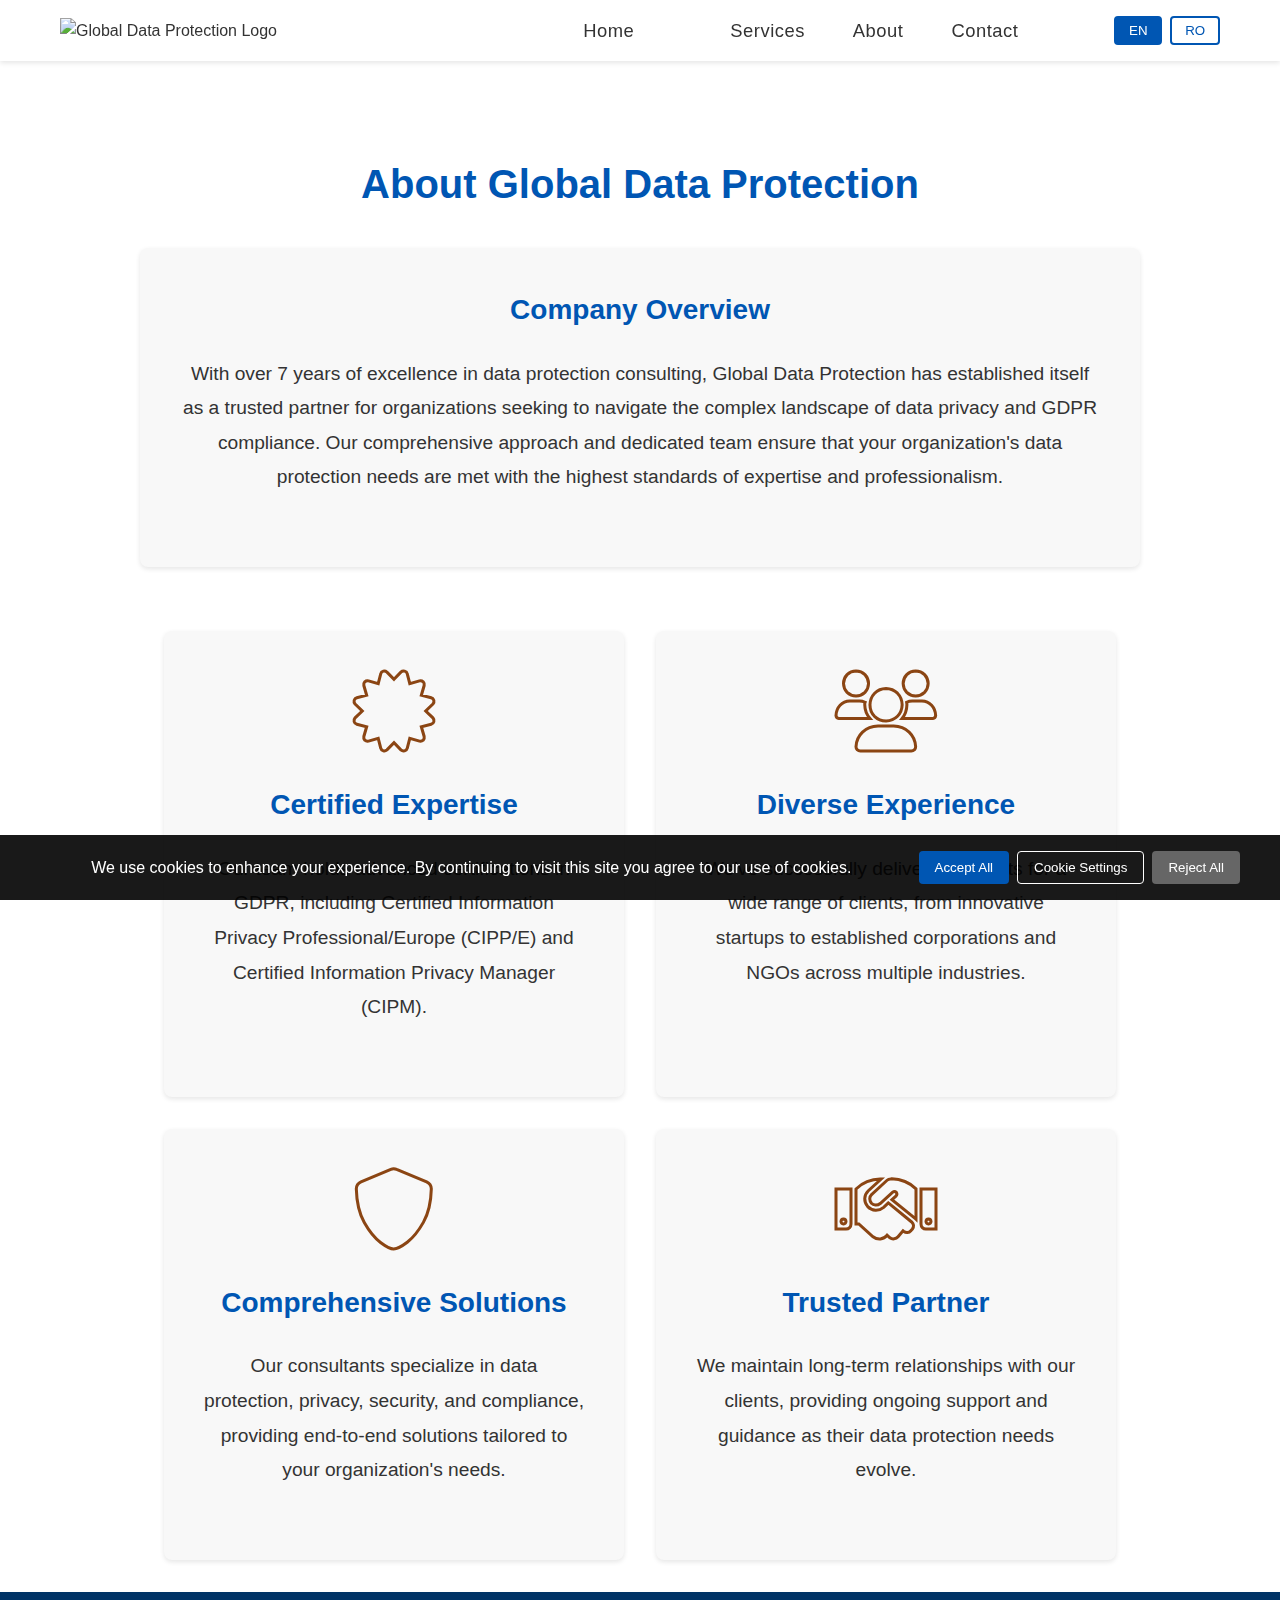
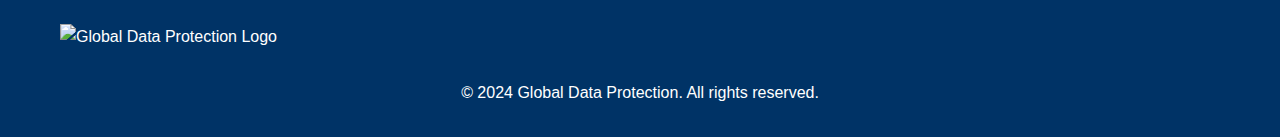
==== about.html @ 709bd5a8 "Initial website upload" ====
<!DOCTYPE html>
<html lang="en">
<head>
    <meta charset="UTF-8">
    <meta name="viewport" content="width=device-width, initial-scale=1.0">
    <title>About Global Data Protection | Leading GDPR Consultancy</title>
    <meta name="description" content="Learn about Global Data Protection - your trusted partner in GDPR compliance and data protection. Over 7 years of expertise in privacy consulting and implementation.">
    <meta name="keywords" content="about Global Data Protection, GDPR consultancy, data protection experts, privacy consulting, GDPR expertise, Romania data protection">
    
    <!-- Open Graph / Social Media Meta Tags -->
    <meta property="og:type" content="website">
    <meta property="og:title" content="About Global Data Protection | Leading GDPR Consultancy">
    <meta property="og:description" content="Discover Global Data Protection's expertise in GDPR compliance and data protection. Your trusted partner for comprehensive privacy solutions.">
    <meta property="og:image" content="../Photos/logo.png.png">
    <meta property="og:url" content="https://yourdomain.com/about.html">
    
    <!-- Twitter Card Meta Tags -->
    <meta name="twitter:card" content="summary_large_image">
    <meta name="twitter:title" content="About Global Data Protection | Leading GDPR Consultancy">
    <meta name="twitter:description" content="Discover Global Data Protection's expertise in GDPR compliance and data protection. Your trusted partner for comprehensive privacy solutions.">
    <meta name="twitter:image" content="../Photos/logo.png.png">
    
    <!-- Canonical URL -->
    <link rel="canonical" href="https://yourdomain.com/about.html">
    
    <!-- Additional Meta Tags -->
    <meta name="robots" content="index, follow">
    <meta name="author" content="Global Data Protection">
    
    <link rel="stylesheet" href="styles.css">
    <link rel="stylesheet" href="https://cdnjs.cloudflare.com/ajax/libs/font-awesome/6.0.0/css/all.min.css">
    
    <!-- Schema.org Markup -->
    <script type="application/ld+json">
    {
        "@context": "https://schema.org",
        "@type": "Organization",
        "name": "Global Data Protection",
        "description": "Leading provider of GDPR compliance and data protection services with over 7 years of experience.",
        "foundingDate": "2017",
        "image": "../Photos/logo.png.png",
        "url": "https://yourdomain.com",
        "areaServed": {
            "@type": "Country",
            "name": "Romania"
        },
        "sameAs": [
            "https://www.linkedin.com/company/global-data-protection",
            "https://twitter.com/gdataprotection"
        ],
        "knowsAbout": [
            "GDPR Compliance",
            "Data Protection",
            "Privacy Impact Assessment",
            "Cookie Compliance",
            "Privacy Training",
            "Data Protection Documentation"
        ],
        "hasOfferCatalog": {
            "@type": "OfferCatalog",
            "name": "Data Protection Services",
            "itemListElement": [
                {
                    "@type": "Offer",
                    "itemOffered": {
                        "@type": "Service",
                        "name": "GDPR Compliance Consulting"
                    }
                },
                {
                    "@type": "Offer",
                    "itemOffered": {
                        "@type": "Service",
                        "name": "Privacy Impact Assessments"
                    }
                },
                {
                    "@type": "Offer",
                    "itemOffered": {
                        "@type": "Service",
                        "name": "Data Protection Training"
                    }
                }
            ]
        }
    }
    </script>
</head>
<body>
    <!-- Navigation -->
    <nav class="navbar">
        <div class="container">
            <div class="logo">
                <img src="../Photos/logo.png.png" alt="Global Data Protection Logo">
            </div>
            <ul class="nav-links">
                <li><a href="index.html" class="lang-en">Home</a></li>
                <li><a href="index.html" class="lang-ro">Acasă</a></li>
                <li class="services-dropdown">
                    <a href="services.html" class="lang-en">Services</a>
                    <a href="services.html" class="lang-ro">Servicii</a>
                    <ul class="dropdown-menu">
                        <li><a href="cookie-scanning.html" class="lang-en">Cookie Scanning & Compliance</a></li>
                        <li><a href="cookie-scanning.html" class="lang-ro">Scanare și Conformitate Cookie</a></li>
                        <li><a href="privacy-impact.html" class="lang-en">Privacy Impact Assessment</a></li>
                        <li><a href="privacy-impact.html" class="lang-ro">Evaluarea Impactului Asupra Confidențialității</a></li>
                        <li><a href="documentation-training.html" class="lang-en">Documentation & Training</a></li>
                        <li><a href="documentation-training.html" class="lang-ro">Documentație și Instruire</a></li>
                        <li><a href="gdpr-audit.html" class="lang-en">GDPR Audit & Gap Analysis</a></li>
                        <li><a href="gdpr-audit.html" class="lang-ro">Audit GDPR și Analiza Decalajelor</a></li>
                    </ul>
                </li>
                <li class="about-dropdown">
                    <a href="about.html" class="lang-en">About</a>
                    <a href="about.html" class="lang-ro">Despre noi</a>
                    <ul class="dropdown-menu">
                        <li><a href="certified-expertise.html" class="lang-en">Certified Expertise</a></li>
                        <li><a href="certified-expertise.html" class="lang-ro">Expertiză Certificată</a></li>
                        <li><a href="diverse-experience.html" class="lang-en">Diverse Experience</a></li>
                        <li><a href="diverse-experience.html" class="lang-ro">Experiență Diversă</a></li>
                        <li><a href="comprehensive-solutions.html" class="lang-en">Comprehensive Solutions</a></li>
                        <li><a href="comprehensive-solutions.html" class="lang-ro">Soluții Complete</a></li>
                        <li><a href="trusted-partner.html" class="lang-en">Trusted Partner</a></li>
                        <li><a href="trusted-partner.html" class="lang-ro">Partener de Încredere</a></li>
                    </ul>
                </li>
                <li><a href="contact.html" class="lang-en">Contact</a></li>
                <li><a href="contact.html" class="lang-ro">Contact</a></li>
            </ul>
            <div class="language-switcher">
                <button class="lang-btn active" data-lang="en">EN</button>
                <button class="lang-btn" data-lang="ro">RO</button>
            </div>
            <div class="hamburger">
                <span></span>
                <span></span>
                <span></span>
            </div>
        </div>
    </nav>

    <!-- About Page Content -->
    <div class="service-detail-page">
        <div class="container">
            <div class="service-detail-content">
                <h2 class="lang-en">About Global Data Protection</h2>
                <h2 class="lang-ro">Despre Global Data Protection</h2>
                
                <div class="lang-en">
                    <div class="overview-panel">
                        <h3>Company Overview</h3>
                        <p>With over 7 years of excellence in data protection consulting, Global Data Protection has established itself as a trusted partner for organizations seeking to navigate the complex landscape of data privacy and GDPR compliance. Our comprehensive approach and dedicated team ensure that your organization's data protection needs are met with the highest standards of expertise and professionalism.</p>
                    </div>

                    <div class="panels-grid">
                        <a href="certified-expertise.html" class="about-card">
                            <i class="fas fa-certificate"></i>
                            <h3>Certified Expertise</h3>
                            <p>Our team holds advanced certifications in GDPR, including Certified Information Privacy Professional/Europe (CIPP/E) and Certified Information Privacy Manager (CIPM).</p>
                        </a>

                        <a href="diverse-experience.html" class="about-card">
                            <i class="fas fa-users"></i>
                            <h3>Diverse Experience</h3>
                            <p>We've successfully delivered projects for a wide range of clients, from innovative startups to established corporations and NGOs across multiple industries.</p>
                        </a>

                        <a href="comprehensive-solutions.html" class="about-card">
                            <i class="fas fa-shield-alt"></i>
                            <h3>Comprehensive Solutions</h3>
                            <p>Our consultants specialize in data protection, privacy, security, and compliance, providing end-to-end solutions tailored to your organization's needs.</p>
                        </a>

                        <a href="trusted-partner.html" class="about-card">
                            <i class="fas fa-handshake"></i>
                            <h3>Trusted Partner</h3>
                            <p>We maintain long-term relationships with our clients, providing ongoing support and guidance as their data protection needs evolve.</p>
                        </a>
                    </div>
                </div>

                <div class="lang-ro">
                    <div class="overview-panel">
                        <h3>Prezentare Generală a Companiei</h3>
                        <p>Cu peste 7 ani de excelență în consultanță pentru protecția datelor, Global Data Protection s-a stabilit ca un partener de încredere pentru organizațiile care doresc să navigheze în peisajul complex al confidențialității datelor și conformității GDPR. Abordarea noastră cuprinzătoare și echipa dedicată asigură că nevoile organizației dumneavoastră în materie de protecție a datelor sunt îndeplinite la cele mai înalte standarde de expertiză și profesionalism.</p>
                    </div>

                    <div class="panels-grid">
                        <a href="certified-expertise.html" class="about-card">
                            <i class="fas fa-certificate"></i>
                            <h3>Expertiză Certificată</h3>
                            <p>Echipa noastră deține certificări avansate în GDPR, inclusiv Certified Information Privacy Professional/Europe (CIPP/E) și Certified Information Privacy Manager (CIPM).</p>
                        </a>

                        <a href="diverse-experience.html" class="about-card">
                            <i class="fas fa-users"></i>
                            <h3>Experiență Diversă</h3>
                            <p>Am livrat cu succes proiecte pentru o gamă largă de clienți, de la startup-uri inovatoare până la corporații consacrate și ONG-uri din multiple industrii.</p>
                        </a>

                        <a href="comprehensive-solutions.html" class="about-card">
                            <i class="fas fa-shield-alt"></i>
                            <h3>Soluții Complete</h3>
                            <p>Consultanții noștri sunt specializați în protecția datelor, confidențialitate, securitate și conformitate, oferind soluții complete adaptate nevoilor organizației dumneavoastră.</p>
                        </a>

                        <a href="trusted-partner.html" class="about-card">
                            <i class="fas fa-handshake"></i>
                            <h3>Partener de Încredere</h3>
                            <p>Menținem relații pe termen lung cu clienții noștri, oferind suport continuu și îndrumare pe măsură ce nevoile lor de protecție a datelor evoluează.</p>
                        </a>
                    </div>
                </div>
            </div>
        </div>
    </div>

    <!-- Footer -->
    <footer>
        <div class="container">
            <div class="footer-content">
                <div class="logo">
                    <img src="../Photos/logo.png.png" alt="Global Data Protection Logo">
                </div>
                <p class="lang-en"><a href="copyright.html">&copy; 2024 Global Data Protection. All rights reserved.</a></p>
                <p class="lang-ro"><a href="copyright.html">&copy; 2024 Global Data Protection. Toate drepturile rezervate.</a></p>
            </div>
        </div>
    </footer>

    <script src="script.js"></script>
    <script src="cookies.js"></script>
</body>
</html>
---- styles.css ----
:root {
    --primary-color: #0056b3;
    --secondary-color: #003366;
    --accent-color: #e6f3ff;
    --text-color: #333;
    --light-text: #666;
    --white: #ffffff;
}

* {
    margin: 0;
    padding: 0;
    box-sizing: border-box;
}

body {
    font-family: 'Arial', sans-serif;
    line-height: 1.6;
    color: var(--text-color);
}

.container {
    max-width: 1200px;
    margin: 0 auto;
    padding: 0 20px;
}

/* Navigation */
.navbar {
    background: var(--white);
    box-shadow: 0 2px 5px rgba(0,0,0,0.1);
    position: fixed;
    width: 100%;
    top: 0;
    z-index: 1000;
    padding: 0.5rem 0;
}

.navbar .container {
    display: flex;
    justify-content: space-between;
    align-items: center;
    padding: 0 20px;
}

.logo {
    display: flex;
    align-items: center;
    padding: 0;
}

.logo img {
    max-height: 60px;
    width: auto;
    display: block;
}

.nav-links {
    display: flex;
    list-style: none;
    gap: 3rem;
    margin-left: auto;
    margin-right: 2rem;
    align-items: center;
}

.nav-links li {
    position: relative;
    display: flex;
    align-items: center;
}

/* Remove all margin adjustments */
.about-dropdown,
.about-dropdown + li,
.nav-links li:last-child {
    margin: 0;
}

/* Language visibility for navigation items */
.nav-links li a.lang-ro {
    display: none;
}

body[data-lang="ro"] .nav-links li a.lang-ro {
    display: block;
}

body[data-lang="ro"] .nav-links li a.lang-en {
    display: none;
}

/* Keep existing styles for links */
.nav-links li a {
    color: var(--text-color);
    text-decoration: none;
    padding: 0.5rem 0;
    transition: all 0.3s ease;
    font-size: 1.15rem;
    font-weight: 400;
    letter-spacing: 0.5px;
    white-space: nowrap;
}

.nav-links li a:hover {
    color: var(--primary-color);
    font-weight: 700;
}

.nav-links li a.active,
body[data-lang="en"] .nav-links li a.active.lang-en,
body[data-lang="ro"] .nav-links li a.active.lang-ro {
    color: var(--primary-color);
    font-weight: 700;
}

/* Hero Section */
.hero {
    background: linear-gradient(135deg, var(--primary-color), var(--secondary-color));
    color: var(--white);
    padding: 8rem 0 4rem;
    text-align: center;
    position: relative;
}

.hero::after {
    content: none; /* Remove any potential background overlay */
}

.hero .container {
    position: relative;
    z-index: 1;
    background: transparent;
}

.hero-content {
    position: relative;
    z-index: 2;
    background: transparent;
    padding: 0 1rem;
}

.hero-content h1,
.hero-content p {
    background: transparent;
    margin: 0 auto;
    padding: 0.5rem 0;
}

.hero-content h1 {
    margin-bottom: 1rem;
}

.hero-content p {
    margin-bottom: 2rem;
}

/* Services Section */
.services {
    padding: 7rem 0 4rem;
    background: var(--white);
    position: relative;
}

.services::before,
.services::after {
    content: none;
}

.services h2 {
    text-align: center;
    margin-bottom: 2rem;
    color: var(--secondary-color);
}

.services-intro {
    text-align: center;
    max-width: 800px;
    margin: 0 auto 3rem;
    padding: 0 1rem;
}

.services-intro p {
    font-size: 1.1rem;
    color: var(--text-color);
    line-height: 1.8;
}

.services-grid {
    display: grid;
    grid-template-columns: repeat(auto-fit, minmax(250px, 1fr));
    gap: 2rem;
    margin-top: 3rem;
}

.service-card {
    background-color: #F8F8F8;
    padding: 2.5rem;
    border-radius: 8px;
    transition: all 0.3s ease;
    cursor: pointer;
    display: block;
    text-decoration: none;
    color: inherit;
    position: relative;
    overflow: hidden;
    min-height: 300px;
    display: flex;
    flex-direction: column;
    justify-content: center;
    align-items: center;
}

.service-card::before, .service-card::after {
    content: none;
}

.service-card:hover::before,
.service-card:hover::after {
    opacity: 1;
}

/* Ensure content stays above overlay */
.service-card > *:not(::before):not(::after) {
    position: relative;
    z-index: 3;
}

.service-card:hover {
    transform: translateY(-5px);
    box-shadow: 0 10px 20px rgba(0,0,0,0.2);
}

.service-card.clickable {
    cursor: pointer;
}

/* Ensure service card links maintain text color */
a.service-card {
    color: var(--text-color);
    text-decoration: none;
}

a.service-card:hover {
    color: var(--text-color);
}

.service-icon {
    width: 40px;
    height: 40px;
    margin-bottom: 1.5rem;
}

.service-card i {
    font-size: 5rem;
    color: transparent;
    -webkit-text-stroke: 3px #8B4513;
    margin-bottom: 2rem;
}

.service-title {
    font-size: 1.75rem;
    font-weight: 700;
    margin: 1rem 0;
    color: var(--primary-color);
}

.service-card p {
    color: #666;
    line-height: 1.7;
    font-size: 1.125rem;
    margin-top: 1rem;
}

@media (max-width: 768px) {
    .services-grid {
        grid-template-columns: 1fr;
    }
    
    .service-card {
        padding: 2rem;
    }
    
    .logo img {
        max-height: 50px;
    }
    
    .nav-links {
        margin-right: 1rem;
    }
}

/* About Section */
.about {
    padding: 6rem 0;
    background: var(--accent-color);
    min-height: 100vh;
    display: flex;
    align-items: center;
    position: relative;
}

.about::before,
.about::after {
    content: none;
}

.about h2 {
    text-align: center;
    margin-bottom: 3rem;
    color: var(--secondary-color);
}

.about-content {
    text-align: center;
}

.about-grid {
    display: grid;
    grid-template-columns: repeat(auto-fit, minmax(250px, 1fr));
    gap: 2rem;
    margin-top: 3rem;
}

.about-card {
    padding: 2rem;
    background: #F8F8F8;
    border-radius: 8px;
    text-align: center;
    transition: transform 0.3s ease, box-shadow 0.3s ease;
    position: relative;
    overflow: hidden;
    text-decoration: none;
    color: inherit;
    display: block;
}

.about-card:hover {
    transform: translateY(-5px);
    box-shadow: 0 10px 20px rgba(0,0,0,0.1);
    color: inherit;
}

.about-card i {
    font-size: 5rem;
    color: transparent;
    -webkit-text-stroke: 3px #8B4513;
    margin-bottom: 2rem;
}

.about-card h3 {
    color: var(--primary-color);
    font-size: 1.5rem;
    margin-bottom: 1rem;
}

.about-card p {
    color: var(--primary-color);
    line-height: 1.8;
}

/* Contact Section */
.contact {
    padding: 6rem 0;
    background: var(--white);
    min-height: 100vh;
    display: flex;
    align-items: center;
}

.contact h2 {
    text-align: center;
    margin-bottom: 3rem;
    color: var(--secondary-color);
}

.contact-info {
    display: flex;
    flex-direction: column;
    gap: 2.5rem;
    max-width: 800px;
    margin: 0 auto;
    padding: 2rem;
}

.contact-item {
    display: flex;
    align-items: center;
    justify-content: center;
    gap: 1.5rem;
    padding: 2rem;
    background: #f8f9fa;
    border-radius: 10px;
    transition: transform 0.3s ease;
}

.contact-item:hover {
    transform: translateY(-5px);
    box-shadow: 0 10px 20px rgba(0,0,0,0.1);
}

.contact-item i {
    font-size: 2.5rem;
    color: var(--secondary-color);
}

.contact-item .contact-text {
    font-size: 1.2rem;
    color: var(--secondary-color);
    line-height: 1.8;
}

/* CTA Button */
.cta-button {
    display: inline-block;
    padding: 0.8rem 2rem;
    background: var(--primary-color);
    color: var(--white);
    text-decoration: none;
    border-radius: 4px;
    border: none;
    cursor: pointer;
    transition: background-color 0.3s ease;
}

.cta-button:hover {
    background: var(--secondary-color);
}

/* Footer */
footer {
    background: var(--secondary-color);
    color: var(--white);
    padding: 2rem 0;
}

.footer-content {
    text-align: center;
}

.footer-content .logo img {
    height: 40px;
    width: auto;
    margin-bottom: 1rem;
}

.footer-content p a {
    color: var(--white);
    text-decoration: none;
    transition: opacity 0.3s ease;
}

.footer-content p a:hover {
    opacity: 0.8;
}

/* Responsive Design */
.hamburger {
    display: none;
    cursor: pointer;
}

@media (max-width: 768px) {
    .hamburger {
        display: block;
    }
    
    .hamburger span {
        display: block;
        width: 25px;
        height: 3px;
        background: var(--text-color);
        margin: 5px 0;
        transition: 0.3s;
    }
    
    .nav-links {
        display: none;
        position: absolute;
        top: 100%;
        left: 0;
        right: 0;
        background: var(--white);
        flex-direction: column;
        text-align: center;
        box-shadow: 0 2px 5px rgba(0,0,0,0.1);
    }
    
    .nav-links.active {
        display: flex;
    }
    
    .nav-links li {
        margin: 1rem 0;
    }
    
    .hero {
        padding: 6rem 0 3rem;
    }
    
    .hero h1 {
        font-size: 2rem;
    }

    .welcome {
        padding: 6rem 0 3rem;
    }

    .welcome-content h1 {
        font-size: 2.5rem;
    }

    .welcome-content p {
        font-size: 1.1rem;
    }

    .about,
    .contact {
        padding: 4rem 0;
        min-height: auto;
    }
}

/* Language Switcher */
.language-switcher {
    display: flex;
    gap: 0.5rem;
    margin-left: 1rem;
}

.lang-btn {
    background: none;
    border: 2px solid var(--primary-color);
    color: var(--primary-color);
    padding: 0.3rem 0.8rem;
    border-radius: 4px;
    cursor: pointer;
    transition: all 0.3s ease;
}

.lang-btn.active {
    background: var(--primary-color);
    color: var(--white);
}

/* Language Visibility */
.lang-ro {
    display: none !important;
}

.lang-en {
    display: block;
}

body[data-lang="ro"] .lang-ro {
    display: block !important;
}

body[data-lang="ro"] .lang-en {
    display: none !important;
}

/* Contact Form Language Visibility */
.contact-form input.lang-ro,
.contact-form textarea.lang-ro,
.contact-form button.lang-ro {
    display: none;
}

body[data-lang="ro"] .contact-form input.lang-ro,
body[data-lang="ro"] .contact-form textarea.lang-ro,
body[data-lang="ro"] .contact-form button.lang-ro {
    display: block;
}

body[data-lang="ro"] .contact-form input.lang-en,
body[data-lang="ro"] .contact-form textarea.lang-en,
body[data-lang="ro"] .contact-form button.lang-en {
    display: none;
}

/* Dropdown Menu Styles */
.services-dropdown,
.about-dropdown {
    position: relative;
}

.services-dropdown > a,
.about-dropdown > a {
    position: relative;
    padding-right: 25px;
}

.services-dropdown > a::after,
.about-dropdown > a::after {
    font-size: 10px;
    right: 8px;
}

/* Show dropdown menu ONLY on hover */
.services-dropdown:hover .dropdown-menu,
.about-dropdown:hover .dropdown-menu {
    opacity: 1;
    visibility: visible;
    transform: translateY(0);
    display: block;
}

.dropdown-menu {
    position: absolute;
    top: 100%;
    left: 0;
    background-color: white;
    box-shadow: 0 2px 8px rgba(0,0,0,0.15);
    border-radius: 4px;
    padding: 8px 0;
    min-width: 300px;
    opacity: 0;
    visibility: hidden;
    transform: translateY(-10px);
    transition: all 0.3s ease;
    z-index: 1000;
    display: none;
}

.dropdown-menu li {
    display: block;
    margin: 0;
    padding: 0;
}

.dropdown-menu li a {
    display: block;
    padding: 0.5rem 1rem;
    color: #333;
    text-decoration: none;
    transition: all 0.2s ease;
    font-size: 1.1rem;
    font-weight: 400;
}

.dropdown-menu li a:hover {
    font-weight: 700;
    background-color: transparent;
    padding-left: 1rem;
}

/* Hide Romanian items when English is active */
body[data-lang="en"] .dropdown-menu .lang-ro {
    display: none;
}

/* Hide English items when Romanian is active */
body[data-lang="ro"] .dropdown-menu .lang-en {
    display: none;
}

/* Responsive Dropdown */
@media (max-width: 768px) {
    .services-dropdown .dropdown-menu,
    .about-dropdown .dropdown-menu {
        position: static;
        box-shadow: none;
        border-radius: 0;
        padding-left: 20px;
        min-width: auto;
        opacity: 1;
        visibility: visible;
        transform: none;
        display: none;
    }
    
    .services-dropdown:hover .dropdown-menu,
    .about-dropdown:hover .dropdown-menu {
        display: block;
    }
    
    .dropdown-menu li a {
        padding: 8px 15px;
    }
    
    .dropdown-menu li a:hover {
        padding-left: 20px;
    }
}

/* Smooth Scroll */
html {
    scroll-behavior: smooth;
    scroll-padding-top: 100px; /* Account for fixed header */
}

/* Service Cards */
.service-card {
    scroll-margin-top: 100px; /* For smooth scrolling to sections */
}

/* Mobile Dropdown */
@media (max-width: 768px) {
    .dropdown-content {
        position: static;
        display: none;
        min-width: 100%;
        box-shadow: none;
        background-color: #f8f8f8;
    }

    .services-dropdown:hover .dropdown-content {
        display: none; /* Disable hover on mobile */
    }

    .services-dropdown.active .dropdown-content {
        display: block;
    }
}

/* Services Page */
.services-page {
    position: relative;
    padding-top: 120px;
}

.services-page .services-grid::after {
    content: '\f023';
    font-family: 'Font Awesome 5 Free';
    font-weight: 900;
    position: absolute;
    top: 60%;
    left: 50%;
    transform: translate(-50%, -50%);
    font-size: 20rem;
    color: rgba(0, 86, 179, 0.7);
    z-index: 10;
    pointer-events: none;
}

.services-page .service-card i {
    font-size: 5rem;
    color: transparent;
    -webkit-text-stroke: 3px #8B4513;
    margin-bottom: 2rem;
}

.services-page .container {
    position: relative;
}

.services-page .services-intro {
    text-align: justify;
    max-width: 800px;
    margin: 0 auto 3rem;
}

.page-title {
    text-align: center;
    color: var(--secondary-color);
    font-size: 2.5rem;
    margin-bottom: 2rem;
}

.nav-links a.active {
    color: var(--primary-color);
    font-weight: 600;
}

/* Update existing services grid for the dedicated page */
.services-page .services-grid {
    grid-template-columns: repeat(2, 1fr);
    gap: 2.5rem;
    margin-top: 3rem;
}

.services-page .service-card {
    background-color: #F8F8F8;
    padding: 2.5rem;
    border-radius: 8px;
    transition: all 0.3s ease;
    cursor: pointer;
}

.services-page .service-card:hover {
    transform: translateY(-5px);
    box-shadow: 0 10px 20px rgba(0,0,0,0.1);
}

@media (max-width: 768px) {
    .services-page {
        padding: 5rem 0 3rem;
    }

    .page-title {
        font-size: 2rem;
    }

    .services-page .services-grid {
        grid-template-columns: 1fr;
        gap: 2rem;
    }
}

/* About Page Styles */
.about-page {
    position: relative;
    padding-top: 120px;
}

.about-page .about-grid {
    display: grid;
    grid-template-columns: repeat(2, 1fr);
    gap: 2.5rem;
    margin-bottom: 4rem;
}

.about-card {
    background: #F8F8F8;
    padding: 2.5rem;
    border-radius: 8px;
    text-align: center;
    transition: transform 0.3s ease, box-shadow 0.3s ease;
    text-decoration: none;
    color: inherit;
    cursor: pointer;
}

.about-card:hover {
    transform: translateY(-5px);
    box-shadow: 0 10px 20px rgba(0,0,0,0.1);
}

.about-card i {
    font-size: 5rem;
    color: transparent;
    -webkit-text-stroke: 3px #8B4513;
    margin-bottom: 2rem;
}

.about-card h3 {
    color: var(--primary-color);
    font-size: 1.5rem;
    margin-bottom: 1rem;
}

.about-card p {
    color: var(--text-color);
    line-height: 1.7;
}

.mission-section,
.expertise-section {
    max-width: 800px;
    margin: 0 auto 3rem;
    padding: 0 1rem;
}

.mission-section h2,
.expertise-section h2 {
    color: var(--secondary-color);
    font-size: 2rem;
    margin-bottom: 1.5rem;
    text-align: center;
}

.mission-section p {
    font-size: 1.1rem;
    line-height: 1.8;
    text-align: center;
    color: var(--text-color);
}

.expertise-list {
    list-style: none;
    padding: 0;
    margin: 2rem 0;
}

.expertise-list li {
    font-size: 1.1rem;
    line-height: 1.8;
    margin-bottom: 1rem;
    padding-left: 2rem;
    position: relative;
    color: var(--text-color);
}

@media (max-width: 768px) {
    .about-page {
        padding: 5rem 0 3rem;
    }

    .about-page .about-grid {
        grid-template-columns: 1fr;
        gap: 2rem;
    }

    .about-intro p,
    .mission-section p,
    .expertise-list li {
        font-size: 1rem;
    }

    .mission-section h2,
    .expertise-section h2 {
        font-size: 1.75rem;
    }
}

/* Welcome Section */
.welcome {
    padding: 8rem 0 4rem;
    background: linear-gradient(135deg, var(--primary-color), var(--secondary-color));
    color: var(--white);
    min-height: 100vh;
    display: flex;
    align-items: center;
}

.welcome-content {
    text-align: center;
    max-width: 800px;
    margin: 0 auto;
    padding: 2rem 1rem;
}

.welcome-content h1 {
    font-size: 3rem;
    margin-bottom: 1.5rem;
    line-height: 1.2;
}

.welcome-content p {
    font-size: 1.2rem;
    margin-bottom: 2rem;
    line-height: 1.8;
    opacity: 0.9;
}

.welcome-cta {
    margin-top: 2rem;
}

.welcome-cta .cta-button {
    font-size: 1.1rem;
    padding: 1rem 2.5rem;
}

/* Cookie Banner Styles */
#cookie-banner {
    position: fixed;
    bottom: 0;
    left: 0;
    right: 0;
    background: rgba(0, 0, 0, 0.9);
    color: #fff;
    padding: 1rem;
    z-index: 9999;
}

.cookie-content {
    max-width: 1200px;
    margin: 0 auto;
    display: flex;
    justify-content: space-between;
    align-items: center;
    flex-wrap: wrap;
    gap: 1rem;
}

.cookie-text {
    flex: 1;
    min-width: 300px;
}

.cookie-buttons {
    display: flex;
    gap: 0.5rem;
    flex-wrap: wrap;
}

.cookie-btn {
    padding: 0.5rem 1rem;
    border: none;
    border-radius: 4px;
    cursor: pointer;
    font-weight: 500;
    transition: all 0.3s ease;
}

.cookie-btn.accept {
    background: var(--primary-color);
    color: white;
}

.cookie-btn.settings {
    background: transparent;
    border: 1px solid #fff;
    color: #fff;
}

.cookie-btn.reject {
    background: #666;
    color: white;
}

.cookie-btn:hover {
    transform: translateY(-2px);
    box-shadow: 0 2px 5px rgba(0,0,0,0.2);
}

/* Cookie Settings Modal */
#cookie-settings-modal {
    position: fixed;
    top: 0;
    left: 0;
    right: 0;
    bottom: 0;
    background: rgba(0, 0, 0, 0.5);
    display: flex;
    justify-content: center;
    align-items: center;
    z-index: 10000;
}

.cookie-settings-content {
    background: white;
    padding: 2rem;
    border-radius: 8px;
    max-width: 600px;
    width: 90%;
    max-height: 90vh;
    overflow-y: auto;
}

.cookie-settings-content h2 {
    color: var(--secondary-color);
    margin-bottom: 1.5rem;
}

.cookie-options {
    display: flex;
    flex-direction: column;
    gap: 1.5rem;
    margin-bottom: 2rem;
}

.cookie-option {
    display: flex;
    flex-direction: column;
    gap: 0.5rem;
}

.cookie-option label {
    display: flex;
    align-items: center;
    gap: 0.5rem;
    font-weight: 500;
}

.cookie-option p {
    color: var(--light-text);
    font-size: 0.9rem;
    margin-left: 1.8rem;
}

.cookie-settings-buttons {
    display: flex;
    justify-content: flex-end;
}

.cookie-btn.save {
    background: var(--primary-color);
    color: white;
}

@media (max-width: 768px) {
    .cookie-content {
        flex-direction: column;
        text-align: center;
    }

    .cookie-buttons {
        justify-content: center;
    }

    .cookie-settings-content {
        width: 95%;
        padding: 1.5rem;
    }
}

/* Contact Page Styles */
.contact-page {
    padding: 120px 0 80px;
    min-height: 100vh;
    display: flex;
    flex-direction: column;
}

.contact-page .page-header {
    text-align: center;
    padding: 120px 0 40px;
    background: var(--accent-color);
}

.contact-page .page-header h1 {
    font-size: 2.5rem;
    color: var(--secondary-color);
    margin-bottom: 1rem;
}

.contact-page .page-header p {
    font-size: 1.1rem;
    color: var(--text-color);
    max-width: 600px;
    margin: 0 auto;
}

.contact-container {
    display: flex;
    flex-direction: column;
    gap: 50px;
    margin-top: 20px;
    flex: 1;
    max-width: 800px;
    margin: 2rem auto;
    padding: 0 2rem;
}

.contact-info {
    display: flex;
    flex-direction: column;
    gap: 30px;
}

.contact-card {
    background: #f8f9fa;
    padding: 30px;
    border-radius: 10px;
    text-align: center;
    transition: transform 0.3s ease;
}

.contact-card:hover {
    transform: translateY(-5px);
    box-shadow: 0 10px 20px rgba(0,0,0,0.1);
}

.contact-card i {
    font-size: 2.5rem;
    color: var(--primary-color);
    margin-bottom: 15px;
}

.contact-card h3 {
    margin-bottom: 10px;
    color: var(--secondary-color);
    font-size: 1.5rem;
}

.contact-card p {
    color: var(--text-color);
    font-size: 1.2rem;
    line-height: 1.6;
}

@media (max-width: 768px) {
    .contact-container {
        padding: 1rem;
    }
    
    .contact-page {
        padding: 100px 0 60px;
    }
    
    .contact-page .page-header {
        padding: 100px 0 30px;
    }
    
    .contact-page .page-header h1 {
        font-size: 2rem;
    }
    
    .contact-card {
        padding: 20px;
    }
    
    .contact-card i {
        font-size: 2rem;
    }
    
    .contact-card h3 {
        font-size: 1.3rem;
    }
    
    .contact-card p {
        font-size: 1.1rem;
    }
}

/* Copyright Page Styles */
.copyright-page {
    padding: 120px 0 60px;
    min-height: 100vh;
}

.copyright-content {
    max-width: 800px;
    margin: 0 auto;
    padding: 2rem;
    text-align: center;
}

.copyright-content p {
    text-align: center;
    line-height: 1.8;
    margin-bottom: 1.5rem;
}

.copyright-content .page-title {
    color: var(--primary-color);
    font-weight: 700;
    margin-bottom: 2rem;
    text-align: center;
    font-size: 2.2rem;
}

@media (max-width: 768px) {
    .copyright-content {
        padding: 1.5rem;
    }
    
    .copyright-content p {
        font-size: 1rem;
    }
    
    .copyright-content .page-title {
        font-size: 1.8rem;
    }
}

/* Global text alignment */
.container {
    max-width: 1200px;
    margin: 0 auto;
    padding: 0 20px;
}

/* Section Headers */
.page-title, 
.section-title,
h1, h2 {
    text-align: center;
    margin-bottom: 2rem;
}

/* Content text alignment */
.welcome-content,
.about-content p,
.services-intro,
.contact-info,
.copyright-content {
    text-align: center;
    max-width: 800px;
    margin: 0 auto;
    padding: 0 1rem;
    line-height: 1.8;
}

/* Card text alignment */
.service-card,
.about-card,
.contact-card {
    text-align: center;
    padding: 2rem;
}

.service-card p,
.about-card p {
    text-align: center;
    line-height: 1.7;
}

/* Form elements alignment */
.contact-form-container {
    text-align: center;
}

.contact-form {
    text-align: center;
    max-width: 500px;
    margin: 0 auto;
}

.contact-form input,
.contact-form textarea {
    text-align: center;
}

/* Footer alignment */
.footer-content {
    text-align: center;
}

@media (max-width: 768px) {
    .welcome-content,
    .about-content p,
    .services-intro,
    .contact-info,
    .copyright-content {
        padding: 0 0.5rem;
    }
}

/* All text alignment to center */
p, h1, h2, h3, .page-title, 
.welcome-content,
.about-content,
.about-content p,
.services-intro,
.services-intro p,
.service-card p,
.about-card p,
.contact-info,
.contact-card p,
.copyright-content,
.copyright-content p {
    text-align: center;
}

/* Services and About cards */
.service-card,
.about-card,
.contact-card {
    text-align: center;
    padding: 2rem;
}

/* Contact form */
.contact-form-container {
    text-align: center;
}

.contact-form {
    text-align: center;
    max-width: 500px;
    margin: 0 auto;
}

.contact-form input,
.contact-form textarea {
    text-align: center;
}

/* Copyright page */
.copyright-content {
    max-width: 800px;
    margin: 0 auto;
    padding: 2rem;
    text-align: center;
}

.copyright-content p {
    text-align: center;
    line-height: 1.8;
    margin-bottom: 1.5rem;
}

/* Service Detail Page Styles */
.service-detail-page {
    padding-top: 120px;
    min-height: 100vh;
    background: var(--white);
}

.service-detail-content {
    max-width: 1200px;
    margin: 0 auto;
    padding: 2rem;
}

.service-detail-content h2 {
    color: var(--primary-color);
    margin-bottom: 2rem;
    font-size: 2.5rem;
    text-align: center;
}

.service-detail-content > div {
    display: flex;
    flex-direction: column;
    gap: 2rem;
    margin-top: 2rem;
}

/* Service Panel Styles */
.service-panel {
    width: 100%;
    background-color: #F8F8F8;
    padding: 2.5rem;
    border-radius: 8px;
    transition: all 0.3s ease;
    box-shadow: 0 2px 5px rgba(0,0,0,0.1);
}

.service-panel:hover {
    transform: translateY(-5px);
    box-shadow: 0 10px 20px rgba(0,0,0,0.1);
}

.service-panel h3 {
    color: var(--primary-color);
    margin: 0 0 1.5rem;
    font-size: 1.75rem;
    text-align: center;
}

.service-panel p {
    margin-bottom: 1.5rem;
    line-height: 1.8;
    font-size: 1.2rem;
    text-align: left;
}

.service-panel ul {
    list-style-type: disc;
    padding-left: 2rem;
    margin: 0;
}

.service-panel ul li {
    padding: 0.5rem 0;
    text-align: left;
    font-size: 1.1rem;
    color: var(--text-color);
    line-height: 1.6;
}

/* Remove expandable features */
.service-panel ul {
    max-height: none;
    opacity: 1;
    overflow: visible;
    margin-top: 1rem;
    transition: none;
}

/* Remove down arrow */
.service-panel::after {
    display: none;
}

/* Responsive Styles */
@media (max-width: 768px) {
    .service-detail-page {
        padding-top: 100px;
    }

    .service-detail-content {
        padding: 1.5rem;
    }

    .service-panel h3 {
        font-size: 1.5rem;
    }

    .service-panel p {
        font-size: 1.1rem;
    }

    .service-panel ul li {
        font-size: 1rem;
    }
}

/* Update services page icons */
.services-page .service-card i {
    font-size: 5rem;
    color: transparent;
    -webkit-text-stroke: 3px #8B4513;
    margin-bottom: 2rem;
}

.about h2,
.contact h2 {
    text-align: center;
    margin-bottom: 3rem;
    color: var(--secondary-color);
}

.about-content p,
.contact-info .contact-text {
    color: var(--secondary-color);
    line-height: 1.8;
}

.contact-item i {
    font-size: 2.5rem;
    color: var(--secondary-color);
}

/* Service Detail Content Language Visibility */
.service-detail-content > div.lang-ro {
    display: none !important;
}

.service-detail-content > div.lang-en {
    display: grid;
}

body[data-lang="ro"] .service-detail-content > div.lang-ro {
    display: grid !important;
}

body[data-lang="ro"] .service-detail-content > div.lang-en {
    display: none !important;
}

/* Service Detail Page and About Page Shared Styles */
.service-detail-page,
.about-page {
    padding-top: 120px;
    min-height: 100vh;
    background: var(--white);
}

.service-detail-content,
.about-content {
    max-width: 1200px;
    margin: 0 auto;
    padding: 2rem;
}

/* Overview Panel Styles */
.overview-panel {
    width: 100%;
    max-width: 1000px;
    margin: 0 auto 2rem;
    background-color: #F8F8F8;
    padding: 2.5rem;
    border-radius: 8px;
    transition: all 0.3s ease;
    box-shadow: 0 2px 5px rgba(0,0,0,0.1);
}

.overview-panel:hover {
    transform: translateY(-5px);
    box-shadow: 0 10px 20px rgba(0,0,0,0.1);
}

/* Panels Grid Styles */
.panels-grid {
    display: grid;
    grid-template-columns: repeat(2, 1fr);
    gap: 2rem;
    width: 100%;
    max-width: 1000px;
    padding: 0 1.5rem;
    margin: 0 auto;
}

.service-panel,
.about-card {
    width: 100%;
    background-color: #F8F8F8;
    padding: 2.5rem;
    border-radius: 8px;
    transition: all 0.3s ease;
    box-shadow: 0 2px 5px rgba(0,0,0,0.1);
}

.service-panel:hover,
.about-card:hover {
    transform: translateY(-5px);
    box-shadow: 0 10px 20px rgba(0,0,0,0.1);
}

/* Text Styles */
.service-detail-content h3,
.about-card h3 {
    color: var(--primary-color);
    margin: 0 0 1.5rem;
    font-size: 1.75rem;
    text-align: center;
}

.service-detail-content p,
.about-card p {
    margin-bottom: 2rem;
    line-height: 1.8;
    font-size: 1.2rem;
    text-align: center;
}

.service-detail-content ul,
.about-card ul {
    list-style-type: none;
    padding: 0;
    margin: 0 0 2rem;
}

.service-detail-content ul li,
.about-card ul li {
    padding: 0.75rem 0;
    text-align: center;
    font-size: 1.1rem;
    color: var(--text-color);
    transition: all 0.3s ease;
}

.service-detail-content ul li:hover,
.about-card ul li:hover {
    color: var(--primary-color);
    transform: translateX(5px);
}

/* Responsive Styles */
@media (max-width: 1200px) {
    .service-detail-content > div,
    .about-page .about-grid {
        grid-template-columns: repeat(2, 1fr);
    }
}

@media (max-width: 768px) {
    .service-detail-page,
    .about-page {
        padding-top: 100px;
    }

    .service-detail-content,
    .about-content {
        padding: 1.5rem;
    }

    .service-detail-content > div,
    .about-page .about-grid {
        grid-template-columns: 1fr;
    }

    .service-detail-content h2,
    .about-page h2 {
        font-size: 2rem;
    }

    .service-detail-content h3,
    .about-card h3 {
        font-size: 1.5rem;
    }

    .service-detail-content p,
    .about-card p {
        font-size: 1.1rem;
    }

    .service-detail-content ul li,
    .about-card ul li {
        font-size: 1rem;
    }

    .panels-grid {
        grid-template-columns: 1fr;
        padding: 0 1rem;
    }
}

/* About Page Panel Styles */
.service-panel {
    cursor: pointer;
    overflow: hidden;
    position: relative;
}

.service-panel ul {
    max-height: 0;
    opacity: 0;
    transition: all 0.3s ease;
    overflow: hidden;
}

.service-panel.expanded ul {
    max-height: 500px;
    opacity: 1;
    margin-top: 1.5rem;
}

.service-panel i {
    font-size: 3rem;
    margin-bottom: 1.5rem;
    color: var(--primary-color);
    transition: transform 0.3s ease;
}

.service-panel.expanded i {
    transform: scale(1.1);
}

.service-panel::after {
    content: '\f078';
    font-family: 'Font Awesome 5 Free';
    font-weight: 900;
    position: absolute;
    bottom: 1rem;
    left: 50%;
    transform: translateX(-50%);
    font-size: 1rem;
    color: var(--primary-color);
    transition: transform 0.3s ease;
}

.service-panel.expanded::after {
    transform: translateX(-50%) rotate(180deg);
}
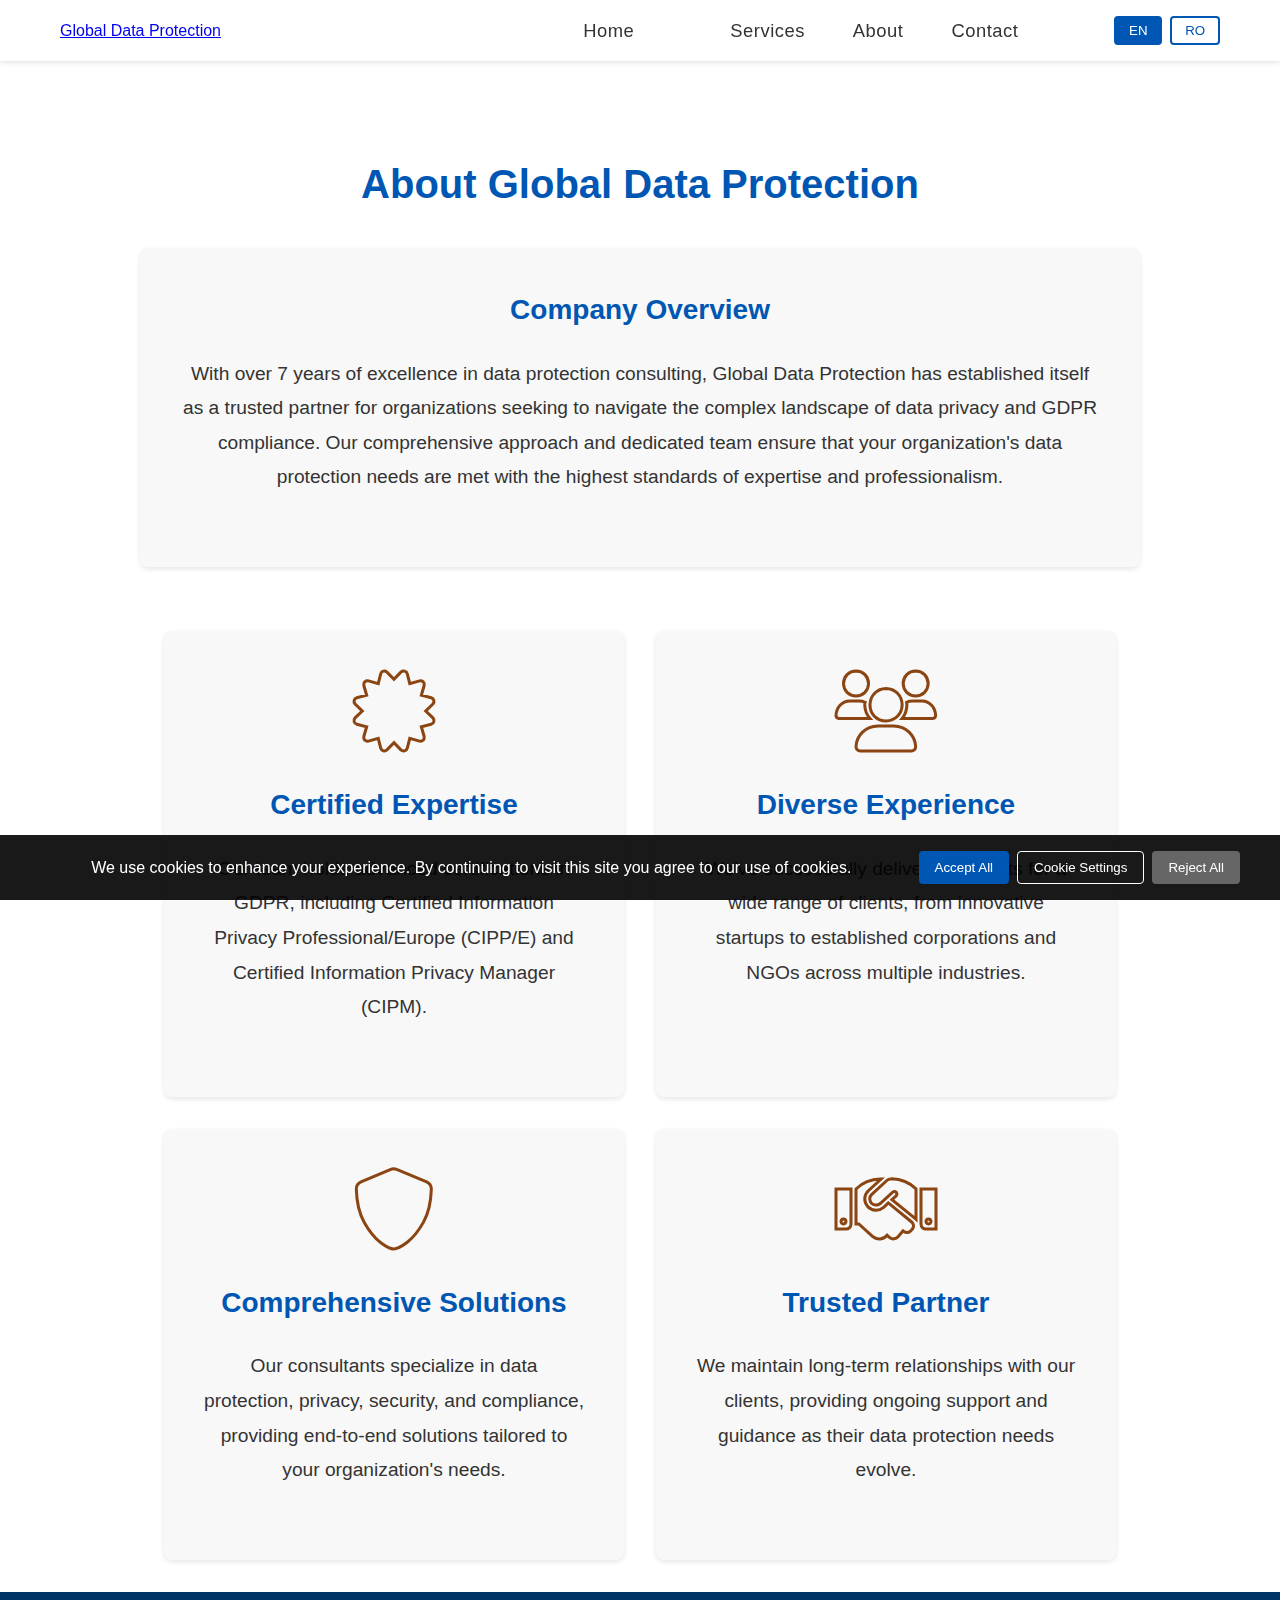
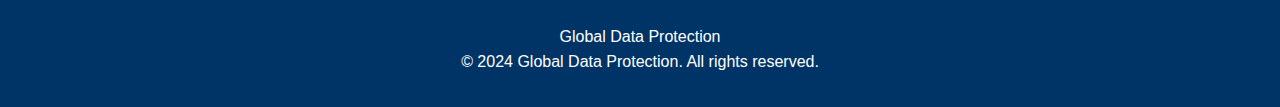
==== commit 89fed55c: "Update index.html to fix logo and cookie bar issues" ====
--- a/about.html
+++ b/about.html
@@ -90,8 +90,8 @@
     <!-- Navigation -->
     <nav class="navbar">
         <div class="container">
-            <div class="logo">
-                <img src="../Photos/logo.png.png" alt="Global Data Protection Logo">
+            <div class="nav-brand">
+                <a href="index.html" class="brand-text">Global Data Protection</a>
             </div>
             <ul class="nav-links">
                 <li><a href="index.html" class="lang-en">Home</a></li>
@@ -219,8 +219,8 @@
     <footer>
         <div class="container">
             <div class="footer-content">
-                <div class="logo">
-                    <img src="../Photos/logo.png.png" alt="Global Data Protection Logo">
+                <div class="footer-brand">
+                    <span class="brand-text">Global Data Protection</span>
                 </div>
                 <p class="lang-en"><a href="copyright.html">&copy; 2024 Global Data Protection. All rights reserved.</a></p>
                 <p class="lang-ro"><a href="copyright.html">&copy; 2024 Global Data Protection. Toate drepturile rezervate.</a></p>
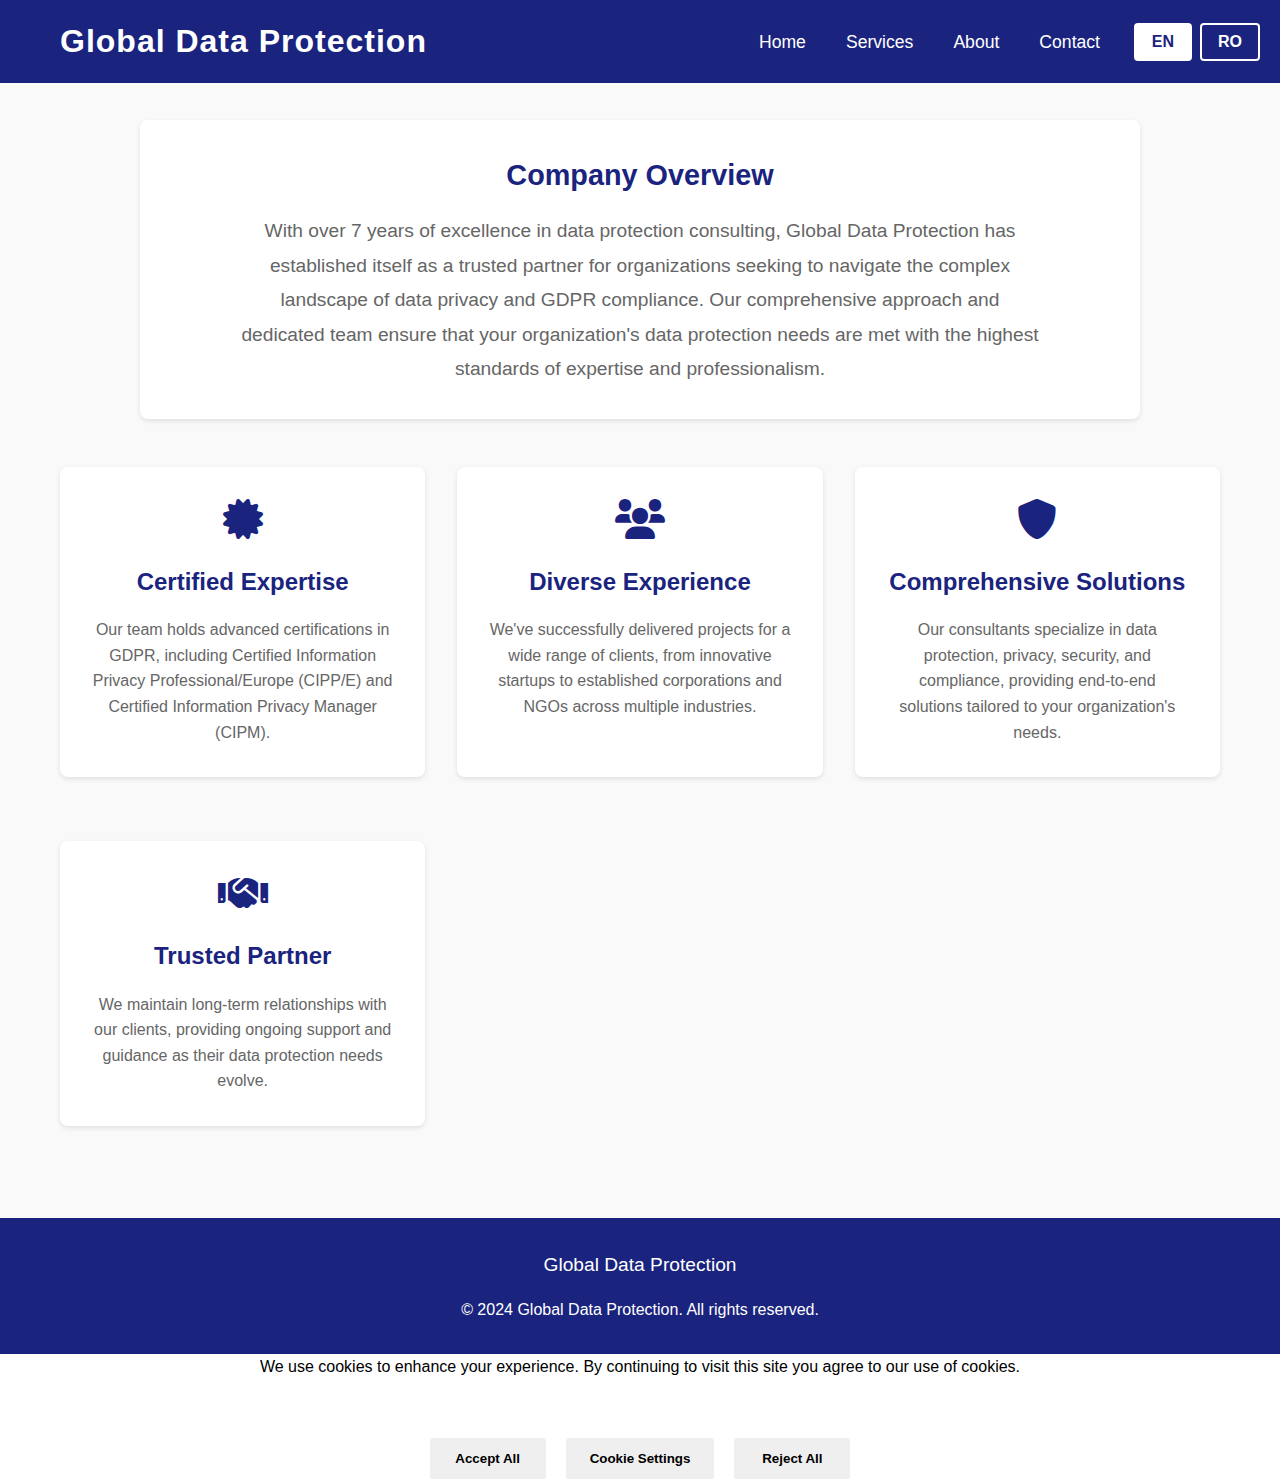
==== commit c5b343dd: "Update index.html with logo fix, cookie bar, and navigation highlighting" ====
--- a/about.html
+++ b/about.html
@@ -27,7 +27,7 @@
     <meta name="robots" content="index, follow">
     <meta name="author" content="Global Data Protection">
     
-    <link rel="stylesheet" href="styles.css">
+    <link rel="stylesheet" href="assets/css/styles.css">
     <link rel="stylesheet" href="https://cdnjs.cloudflare.com/ajax/libs/font-awesome/6.0.0/css/all.min.css">
     
     <!-- Schema.org Markup -->
@@ -91,51 +91,34 @@
     <nav class="navbar">
         <div class="container">
             <div class="nav-brand">
-                <a href="index.html" class="brand-text">Global Data Protection</a>
+                <a href="index.html">Global Data Protection</a>
             </div>
             <ul class="nav-links">
-                <li><a href="index.html" class="lang-en">Home</a></li>
-                <li><a href="index.html" class="lang-ro">Acasă</a></li>
+                <li><a href="index.html">Home</a></li>
                 <li class="services-dropdown">
-                    <a href="services.html" class="lang-en">Services</a>
-                    <a href="services.html" class="lang-ro">Servicii</a>
-                    <ul class="dropdown-menu">
-                        <li><a href="cookie-scanning.html" class="lang-en">Cookie Scanning & Compliance</a></li>
-                        <li><a href="cookie-scanning.html" class="lang-ro">Scanare și Conformitate Cookie</a></li>
-                        <li><a href="privacy-impact.html" class="lang-en">Privacy Impact Assessment</a></li>
-                        <li><a href="privacy-impact.html" class="lang-ro">Evaluarea Impactului Asupra Confidențialității</a></li>
-                        <li><a href="documentation-training.html" class="lang-en">Documentation & Training</a></li>
-                        <li><a href="documentation-training.html" class="lang-ro">Documentație și Instruire</a></li>
-                        <li><a href="gdpr-audit.html" class="lang-en">GDPR Audit & Gap Analysis</a></li>
-                        <li><a href="gdpr-audit.html" class="lang-ro">Audit GDPR și Analiza Decalajelor</a></li>
-                    </ul>
+                    <a href="services.html">Services</a>
+                    <div class="dropdown-menu">
+                        <a href="cookie-scanning.html">Cookie Scanning & Compliance</a>
+                        <a href="privacy-impact.html">Privacy Impact Assessment</a>
+                        <a href="documentation-training.html">Documentation & Training</a>
+                        <a href="gdpr-audit.html">GDPR Audit & Gap Analysis</a>
+                    </div>
                 </li>
                 <li class="about-dropdown">
-                    <a href="about.html" class="lang-en">About</a>
-                    <a href="about.html" class="lang-ro">Despre noi</a>
-                    <ul class="dropdown-menu">
-                        <li><a href="certified-expertise.html" class="lang-en">Certified Expertise</a></li>
-                        <li><a href="certified-expertise.html" class="lang-ro">Expertiză Certificată</a></li>
-                        <li><a href="diverse-experience.html" class="lang-en">Diverse Experience</a></li>
-                        <li><a href="diverse-experience.html" class="lang-ro">Experiență Diversă</a></li>
-                        <li><a href="comprehensive-solutions.html" class="lang-en">Comprehensive Solutions</a></li>
-                        <li><a href="comprehensive-solutions.html" class="lang-ro">Soluții Complete</a></li>
-                        <li><a href="trusted-partner.html" class="lang-en">Trusted Partner</a></li>
-                        <li><a href="trusted-partner.html" class="lang-ro">Partener de Încredere</a></li>
-                    </ul>
+                    <a href="about.html">About</a>
+                    <div class="dropdown-menu">
+                        <a href="certified-expertise.html">Certified Expertise</a>
+                        <a href="diverse-experience.html">Diverse Experience</a>
+                        <a href="comprehensive-solutions.html">Comprehensive Solutions</a>
+                        <a href="trusted-partner.html">Trusted Partner</a>
+                    </div>
                 </li>
-                <li><a href="contact.html" class="lang-en">Contact</a></li>
-                <li><a href="contact.html" class="lang-ro">Contact</a></li>
+                <li><a href="contact.html">Contact</a></li>
             </ul>
             <div class="language-switcher">
                 <button class="lang-btn active" data-lang="en">EN</button>
                 <button class="lang-btn" data-lang="ro">RO</button>
             </div>
-            <div class="hamburger">
-                <span></span>
-                <span></span>
-                <span></span>
-            </div>
         </div>
     </nav>
 
@@ -143,11 +126,8 @@
     <div class="service-detail-page">
         <div class="container">
             <div class="service-detail-content">
-                <h2 class="lang-en">About Global Data Protection</h2>
-                <h2 class="lang-ro">Despre Global Data Protection</h2>
-                
                 <div class="lang-en">
-                    <div class="overview-panel">
+                    <div class="overview-panel full-width">
                         <h3>Company Overview</h3>
                         <p>With over 7 years of excellence in data protection consulting, Global Data Protection has established itself as a trusted partner for organizations seeking to navigate the complex landscape of data privacy and GDPR compliance. Our comprehensive approach and dedicated team ensure that your organization's data protection needs are met with the highest standards of expertise and professionalism.</p>
                     </div>
@@ -180,7 +160,7 @@
                 </div>
 
                 <div class="lang-ro">
-                    <div class="overview-panel">
+                    <div class="overview-panel full-width">
                         <h3>Prezentare Generală a Companiei</h3>
                         <p>Cu peste 7 ani de excelență în consultanță pentru protecția datelor, Global Data Protection s-a stabilit ca un partener de încredere pentru organizațiile care doresc să navigheze în peisajul complex al confidențialității datelor și conformității GDPR. Abordarea noastră cuprinzătoare și echipa dedicată asigură că nevoile organizației dumneavoastră în materie de protecție a datelor sunt îndeplinite la cele mai înalte standarde de expertiză și profesionalism.</p>
                     </div>
--- a/assets/css/styles.css
+++ b/assets/css/styles.css
@@ -0,0 +1,712 @@
+/* Cookie Consent Bar */
+.cookie-consent-bar {
+    position: fixed;
+    bottom: 0;
+    left: 0;
+    right: 0;
+    background-color: rgba(26, 35, 126, 0.95);
+    color: white;
+    padding: 2rem;
+    z-index: 1000;
+    transition: opacity 0.3s ease;
+}
+
+.cookie-content {
+    max-width: 1200px;
+    margin: 0 auto;
+    display: flex;
+    flex-direction: column;
+    gap: 1.5rem;
+}
+
+.cookie-text {
+    text-align: center;
+    margin-bottom: 1rem;
+}
+
+.cookie-settings {
+    display: grid;
+    grid-template-columns: repeat(auto-fit, minmax(250px, 1fr));
+    gap: 1.5rem;
+    margin: 1rem 0;
+}
+
+.cookie-category {
+    background: rgba(255, 255, 255, 0.1);
+    padding: 1rem;
+    border-radius: 8px;
+}
+
+.cookie-checkbox-label {
+    display: flex;
+    align-items: center;
+    gap: 0.5rem;
+    margin-bottom: 0.5rem;
+    font-weight: bold;
+}
+
+.cookie-checkbox-label input[type="checkbox"] {
+    width: 18px;
+    height: 18px;
+    cursor: pointer;
+}
+
+.cookie-description {
+    font-size: 0.9rem;
+    opacity: 0.9;
+    margin-top: 0.5rem;
+}
+
+.cookie-buttons {
+    display: flex;
+    justify-content: center;
+    gap: 1rem;
+    margin-top: 1rem;
+}
+
+.cookie-buttons button {
+    padding: 0.8rem 1.5rem;
+    border: 2px solid white;
+    border-radius: 4px;
+    cursor: pointer;
+    font-weight: bold;
+    transition: all 0.3s ease;
+    min-width: 120px;
+}
+
+.accept-all-cookies {
+    background-color: #4CAF50;
+    color: white;
+    border-color: #4CAF50;
+}
+
+.save-cookie-settings {
+    background-color: transparent;
+    color: white;
+}
+
+.reject-cookies {
+    background-color: #f44336;
+    color: white;
+    border-color: #f44336;
+}
+
+.cookie-buttons button:hover {
+    transform: translateY(-2px);
+    box-shadow: 0 2px 5px rgba(0,0,0,0.2);
+}
+
+.accept-all-cookies:hover {
+    background-color: #45a049;
+    border-color: #45a049;
+}
+
+.save-cookie-settings:hover {
+    background-color: rgba(255, 255, 255, 0.1);
+}
+
+.reject-cookies:hover {
+    background-color: #da3c2f;
+    border-color: #da3c2f;
+}
+
+@media (max-width: 768px) {
+    .cookie-content {
+        text-align: center;
+    }
+    
+    .cookie-buttons {
+        flex-direction: column;
+        align-items: stretch;
+    }
+    
+    .cookie-buttons button {
+        width: 100%;
+    }
+}
+
+/* Language-specific display */
+[data-lang="en"] .lang-ro,
+[data-lang="ro"] .lang-en {
+    display: none;
+}
+
+/* Base styles */
+* {
+    margin: 0;
+    padding: 0;
+    box-sizing: border-box;
+}
+
+body {
+    font-family: Arial, sans-serif;
+    line-height: 1.6;
+}
+
+.container {
+    max-width: 1200px;
+    margin: 0 auto;
+    padding: 0 20px;
+}
+
+/* Navigation styles */
+.navbar {
+    background-color: #1a237e;
+    position: fixed;
+    width: 100%;
+    top: 0;
+    z-index: 1000;
+    padding: 1rem 0;
+}
+
+.navbar .container {
+    display: flex;
+    justify-content: space-between;
+    align-items: center;
+    max-width: 1200px;
+    margin: 0 auto;
+    padding: 0 20px;
+}
+
+.nav-brand {
+    padding: 0;
+}
+
+.nav-brand a {
+    color: #ffffff;
+    font-size: 2rem;
+    font-weight: bold;
+    text-decoration: none;
+    letter-spacing: 1px;
+}
+
+.nav-brand a:hover {
+    color: #e3f2fd;
+}
+
+.nav-links {
+    display: flex;
+    list-style: none;
+    gap: 2.5rem;
+    margin-right: 120px;
+}
+
+.nav-links a {
+    color: #ffffff;
+    text-decoration: none;
+    font-size: 1.1rem;
+    font-weight: 500;
+}
+
+.nav-links a:hover {
+    color: #e3f2fd;
+}
+
+/* Welcome section styles */
+.welcome {
+    padding: 180px 0 100px;
+    background: linear-gradient(rgba(26, 35, 126, 0.95), rgba(26, 35, 126, 0.95));
+    color: #fff;
+    text-align: center;
+    min-height: 100vh;
+    display: flex;
+    align-items: center;
+}
+
+.welcome h1 {
+    font-size: 4rem;
+    margin-bottom: 2rem;
+    letter-spacing: 2px;
+}
+
+.welcome p {
+    font-size: 1.4rem;
+    margin-bottom: 3rem;
+    max-width: 800px;
+    margin: 0 auto 3rem;
+    line-height: 1.8;
+}
+
+.cta-button {
+    display: inline-block;
+    padding: 15px 40px;
+    background-color: transparent;
+    color: #fff;
+    text-decoration: none;
+    border: 2px solid #fff;
+    border-radius: 4px;
+    font-size: 1.2rem;
+    font-weight: bold;
+    transition: all 0.3s ease;
+    text-transform: uppercase;
+    letter-spacing: 1px;
+}
+
+.cta-button:hover {
+    background-color: #fff;
+    color: #1a237e;
+}
+
+/* About section styles */
+.about {
+    padding: 60px 0;
+    background-color: #f9f9f9;
+}
+
+.about h2 {
+    text-align: center;
+    margin-bottom: 2rem;
+    color: #333;
+}
+
+.about-grid {
+    display: grid;
+    grid-template-columns: repeat(auto-fit, minmax(250px, 1fr));
+    gap: 2rem;
+    margin-top: 2rem;
+}
+
+.service-panel {
+    background: #fff;
+    padding: 2rem;
+    border-radius: 8px;
+    box-shadow: 0 2px 5px rgba(0,0,0,0.1);
+    text-align: center;
+    transition: transform 0.3s ease;
+}
+
+.service-panel:hover {
+    transform: translateY(-5px);
+}
+
+.service-panel svg {
+    margin-bottom: 1rem;
+}
+
+.service-panel h3 {
+    margin-bottom: 1rem;
+    color: #1a237e;
+    font-size: 1.5rem;
+}
+
+.service-panel p {
+    color: #666;
+    margin-bottom: 1.5rem;
+}
+
+/* Contact section styles */
+.contact {
+    padding: 60px 0;
+    background-color: #fff;
+}
+
+.contact h2 {
+    text-align: center;
+    margin-bottom: 2rem;
+}
+
+.contact-info {
+    display: flex;
+    justify-content: center;
+    gap: 3rem;
+    flex-wrap: wrap;
+}
+
+.contact-item {
+    text-align: center;
+}
+
+.contact-item i {
+    font-size: 2rem;
+    color: #1a237e;
+    margin-bottom: 1rem;
+}
+
+/* Footer styles */
+footer {
+    background-color: #1a237e;
+    color: #fff;
+    padding: 2rem 0;
+}
+
+.footer-content {
+    text-align: center;
+}
+
+.footer-brand {
+    margin-bottom: 1rem;
+}
+
+.footer-brand .brand-text {
+    font-size: 1.2rem;
+}
+
+.footer-content a {
+    color: #fff;
+    text-decoration: none;
+}
+
+/* Dropdown styles */
+.dropdown-menu {
+    display: none;
+    position: absolute;
+    top: 100%;
+    left: 0;
+    background-color: #ffffff;
+    box-shadow: 0 2px 5px rgba(0,0,0,0.1);
+    border-radius: 4px;
+    min-width: 200px;
+    margin-top: 0.5rem;
+    z-index: 1000;
+    list-style: none;
+    padding: 0;
+}
+
+.dropdown-menu li {
+    list-style: none;
+    margin: 0;
+    padding: 0;
+}
+
+.services-dropdown,
+.about-dropdown {
+    position: relative;
+}
+
+.services-dropdown:hover .dropdown-menu,
+.about-dropdown:hover .dropdown-menu {
+    display: block;
+}
+
+.nav-item {
+    position: relative;
+}
+
+.nav-item > a {
+    display: inline-block;
+    padding: 0.5rem 0;
+}
+
+.dropdown-menu::before {
+    content: '';
+    position: absolute;
+    top: -20px;
+    left: 0;
+    right: 0;
+    height: 20px;
+    background: transparent;
+}
+
+.dropdown-menu a {
+    color: #333333 !important;
+    padding: 0.75rem 1rem;
+    display: block;
+    text-decoration: none;
+    transition: background-color 0.3s;
+}
+
+.dropdown-menu a:hover {
+    background-color: #f5f5f5;
+    color: #1a237e !important;
+}
+
+/* Language switcher styles */
+.language-switcher {
+    position: absolute;
+    right: 20px;
+    top: 50%;
+    transform: translateY(-50%);
+    display: flex;
+    gap: 0.5rem;
+}
+
+.lang-btn {
+    padding: 0.5rem 1rem;
+    border: 2px solid #ffffff;
+    background: transparent;
+    color: #ffffff;
+    font-weight: bold;
+    font-size: 1rem;
+    cursor: pointer;
+    border-radius: 4px;
+    transition: all 0.3s ease;
+}
+
+.lang-btn.active {
+    background-color: #ffffff;
+    color: #1a237e;
+}
+
+.lang-btn:hover:not(.active) {
+    background-color: rgba(255, 255, 255, 0.1);
+}
+
+/* Responsive styles */
+@media (max-width: 768px) {
+    .hamburger {
+        display: block;
+    }
+    
+    .nav-links {
+        display: none;
+        position: absolute;
+        top: 100%;
+        left: 0;
+        right: 0;
+        background-color: #fff;
+        flex-direction: column;
+        padding: 1rem;
+    }
+    
+    .nav-links.active {
+        display: flex;
+    }
+    
+    .dropdown-menu {
+        position: static;
+        box-shadow: none;
+        padding-left: 1rem;
+    }
+    
+    .welcome h1 {
+        font-size: 2rem;
+    }
+    
+    .contact-info {
+        flex-direction: column;
+        gap: 2rem;
+    }
+}
+
+/* Services page styles */
+.services-page {
+    padding: 120px 0 60px;
+    background-color: #f9f9f9;
+}
+
+.page-title {
+    text-align: center;
+    margin-bottom: 2rem;
+    color: #1a237e;
+    font-size: 2.5rem;
+}
+
+.services-intro {
+    text-align: center;
+    max-width: 800px;
+    margin: 0 auto 3rem;
+}
+
+.services-grid {
+    display: grid;
+    grid-template-columns: repeat(auto-fit, minmax(300px, 1fr));
+    gap: 2rem;
+    margin-top: 2rem;
+}
+
+.service-card {
+    background: #fff;
+    padding: 2rem;
+    border-radius: 8px;
+    box-shadow: 0 2px 5px rgba(0,0,0,0.1);
+    text-align: center;
+    text-decoration: none;
+    transition: transform 0.3s ease;
+    color: inherit;
+}
+
+.service-card:hover {
+    transform: translateY(-5px);
+}
+
+.service-card i {
+    font-size: 2.5rem;
+    color: #8B4513;
+    margin-bottom: 1.5rem;
+}
+
+.service-card h3 {
+    color: #1a237e;
+    font-size: 1.5rem;
+    margin-bottom: 1rem;
+}
+
+.service-card p {
+    color: #666;
+    line-height: 1.6;
+}
+
+/* Service detail page styles */
+.service-detail-page {
+    padding: 120px 0 60px;
+    background-color: #f9f9f9;
+}
+
+.service-title {
+    color: #1a237e;
+    font-size: 2.5rem;
+    margin-bottom: 2rem;
+    text-align: center;
+}
+
+.service-detail-content h2 {
+    color: #1a237e;
+}
+
+/* Service and About page specific styles */
+.about-card,
+.service-card {
+    background: #fff;
+    padding: 2rem;
+    border-radius: 8px;
+    box-shadow: 0 2px 5px rgba(0,0,0,0.1);
+    text-align: center;
+    text-decoration: none;
+    transition: transform 0.3s ease;
+    color: inherit;
+    margin-bottom: 2rem;
+}
+
+.about-card:hover,
+.service-card:hover {
+    transform: translateY(-5px);
+}
+
+.about-card i,
+.service-card i {
+    font-size: 2.5rem;
+    color: #1a237e;
+    margin-bottom: 1.5rem;
+}
+
+.about-card h3,
+.service-card h3 {
+    color: #1a237e;
+    font-size: 1.5rem;
+    margin-bottom: 1rem;
+}
+
+.about-card p,
+.service-card p {
+    color: #666;
+    line-height: 1.6;
+}
+
+.panels-grid,
+.services-grid {
+    display: grid;
+    grid-template-columns: repeat(auto-fit, minmax(300px, 1fr));
+    gap: 2rem;
+    margin-top: 2rem;
+}
+
+.overview-panel {
+    background: #f9f9f9;
+    padding: 2rem;
+    border-radius: 8px;
+    margin-bottom: 2rem;
+}
+
+.overview-panel.full-width {
+    background: #fff;
+    max-width: 1000px;
+    margin: 0 auto 3rem;
+    box-shadow: 0 2px 5px rgba(0,0,0,0.1);
+}
+
+.overview-panel h3 {
+    color: #1a237e;
+    margin-bottom: 1rem;
+    font-size: 1.8rem;
+    text-align: center;
+}
+
+.overview-panel p {
+    color: #666;
+    line-height: 1.8;
+    font-size: 1.2rem;
+    text-align: center;
+    max-width: 800px;
+    margin: 0 auto;
+}
+
+/* Contact page styles */
+.contact-page {
+    padding: 120px 0 60px;
+    background-color: #f9f9f9;
+    min-height: calc(100vh - 200px);
+}
+
+.page-header {
+    text-align: center;
+    margin-bottom: 3rem;
+    padding: 0 20px;
+}
+
+.page-header h1 {
+    color: #1a237e;
+    font-size: 2.5rem;
+    margin-bottom: 1rem;
+}
+
+.page-header p {
+    color: #666;
+    font-size: 1.2rem;
+    max-width: 600px;
+    margin: 0 auto;
+}
+
+.contact-container {
+    max-width: 1200px;
+    margin: 0 auto;
+    padding: 0 20px;
+}
+
+.contact-info {
+    display: flex;
+    justify-content: center;
+    gap: 3rem;
+    flex-wrap: wrap;
+    margin: 2rem 0;
+}
+
+.contact-card {
+    background: #fff;
+    padding: 2rem;
+    border-radius: 8px;
+    box-shadow: 0 2px 5px rgba(0,0,0,0.1);
+    text-align: center;
+    min-width: 250px;
+    flex: 1;
+    max-width: 300px;
+}
+
+.contact-card i {
+    font-size: 2.5rem;
+    color: #1a237e;
+    margin-bottom: 1rem;
+}
+
+.contact-card h3 {
+    color: #1a237e;
+    margin-bottom: 1rem;
+    font-size: 1.2rem;
+}
+
+.contact-card p {
+    color: #666;
+    font-size: 1.1rem;
+    word-break: break-word;
+}
+
+@media (max-width: 768px) {
+    .contact-info {
+        flex-direction: column;
+        align-items: center;
+    }
+    
+    .contact-card {
+        width: 100%;
+        max-width: 100%;
+    }
+} 